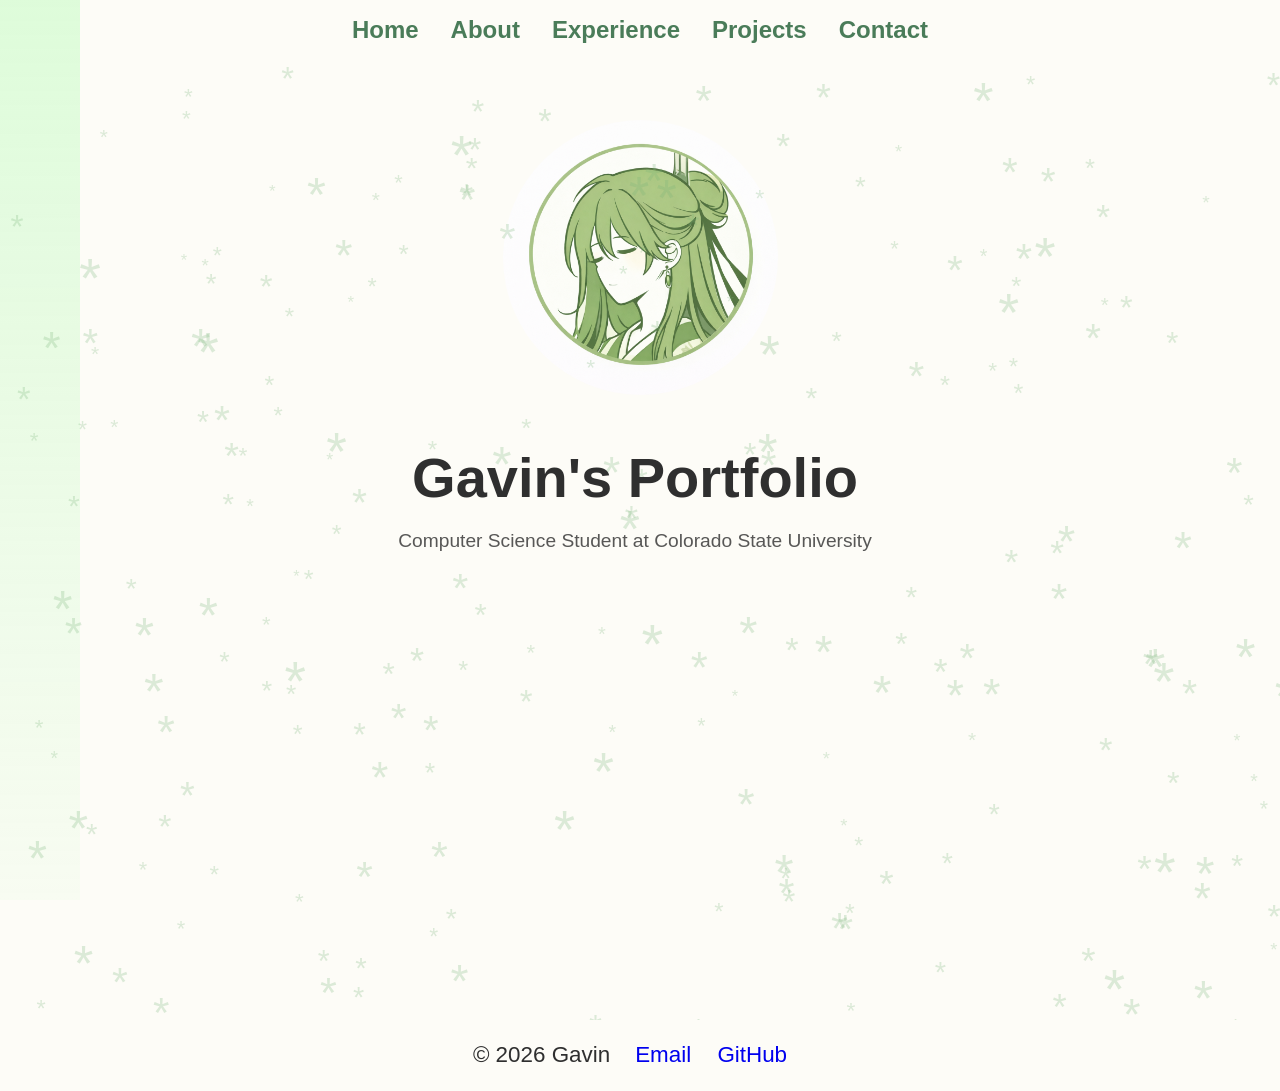
==== index.html @ f7b386d3 "Added Website Files for Portfolio" ====
<!DOCTYPE html>
<html lang="en">
<head>
  <meta charset="UTF-8" />
  <meta name="viewport" content="width=device-width, initial-scale=1.0"/>
  <title>Gavin's Portfolio</title>
  <link rel="icon" type="image/png" href="./imgs/icon.png">
  <link rel="stylesheet" href="./styles/styles.css">
  <script src="./scripts/index.js" defer></script>
  <style>
    .side-strip {
      position: fixed;
      width: 80px;
      height: 100vh;
      background: linear-gradient(
        to bottom,
        rgba(152, 251, 152, 0.3),
        rgba(152, 251, 152, 0.05)
      );
      left: 0;
      top: 0;
      z-index: 0;
    }
  </style>
</head>

<body>
  <nav>
    <a href="./index.html">Home</a>
    <a href="./subpages/about.html">About</a>
    <a href="./subpages/experience.html">Experience</a>
    <a href="./subpages/projects.html">Projects</a>
    <a href="./subpages/contact.html">Contact</a>
  </nav>

  <section class="banner">
    <div class="side-strip"></div>

    <img src="./imgs/icon.png" style="width:275px; border-radius: 50%; overflow: hidden;" alt="anime-styled girl with green hair"> <!--I WILL NEED TO MAKE THE IMAGE 1/1-->
    <div class="banner-content">
      <h1>Gavin's Portfolio</h1>
      <p>Computer Science Student at Colorado State University</p>
      <p></p>

      <!-- <img src="./imgs/icon.png" style="width: 150px; display: block;"> -->
    </div>
  </section>

  <footer class="footer">
    <p>&copy; 2026 Gavin</p>
    <div class="foot-links">
      <a href="mailto:scaklaus@colostate.edu">Email</a>
      <a href="https://github.com/zelumin">GitHub</a>
    </div>
  </footer>
</body>
</html>
---- styles/styles.css ----
body {
      margin: 0;
      font-family: Arial, sans-serif;
      background: #fdfcf7;
      overflow-x: hidden;
      color: #2f2f2f;
    }

    nav {
      display: flex;
      justify-content: center;
      gap: 2rem;
      padding: 1rem;
      z-index: 2;
    }

    nav a {
      text-decoration: none;
      color: #4a7c59;
      font-size: 1.5rem;
      font-weight: 600;
    }

    nav a:hover { /*Keeping just black for now; but might need to consider like, color gradients or whanto*/
      color: black;
    }

    .banner {
      position: relative;
      height: 100vh;
      /* display: flex; */
      align-items: flex-start;
      padding-top: 60px; /*60 px's is safe, 150px's is ideal!*/
      justify-content: center;
      text-align: center;
      overflow: hidden;
    }

    .banner-content {
      position: relative;
      z-index: 2;
      
      margin-left: 140px;
      padding-right: 150px;
    }

    .banner h1 {
      font-size: 3.5rem;
      margin-bottom: 1rem;
    }

    .banner p {
      font-size: 1.2rem;
      opacity: 0.8;
    }

    .slash {
      position: absolute;
      color: rgba(120, 180, 120, 0.25);
      animation: float 12s infinite ease-in-out;
      user-select: none;
      z-index: 1;
    }

    @keyframes float {
      0% { transform: translate(0,0) rotate(0deg); }
      25% { transform: translate(10px,-20px) rotate(90deg); }
      50% { transform: translate(-10px,10px) rotate(180deg); }
      75% { transform: translate(6px,-10px) rotate(270deg); }
      100% { transform: translate(0,0) rotate(360deg); }
    }

   
   
   
   footer {
      font-size: 1.40rem;
      gap: 25px;
    }

    footer a {
      text-decoration: none;
      margin-right: 20px;
    }

    .footer {
      display: flex;
      justify-content: center;
      align-items: center;
    }
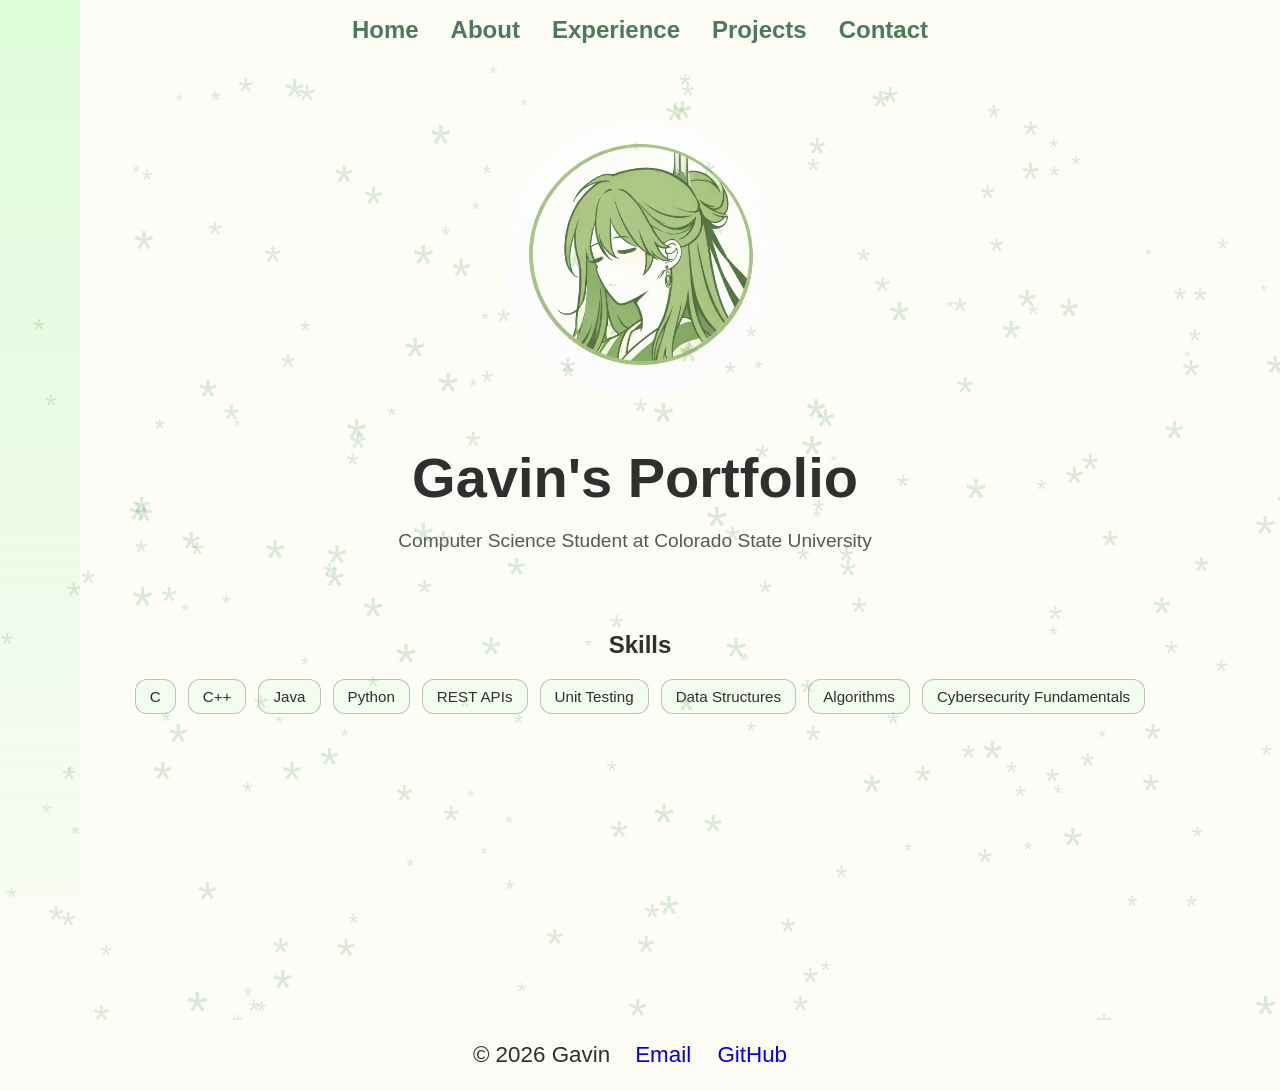
==== commit 7ac3b81b: "Add files via upload" ====
--- a/index.html
+++ b/index.html
@@ -44,7 +44,23 @@
 
       <!-- <img src="./imgs/icon.png" style="width: 150px; display: block;"> -->
     </div>
+      <section class="skills">
+      <h2>Skills</h2>
+
+      <div class="skills-list">
+          <span>C</span>
+          <span>C++</span>
+          <span>Java</span>
+          <span>Python</span>
+          <span>REST APIs</span>
+          <span>Unit Testing</span>
+          <span>Data Structures</span>
+          <span>Algorithms</span>
+          <span>Cybersecurity Fundamentals</span>
+        </div>
+      </section>
   </section>
+
 
   <footer class="footer">
     <p>&copy; 2026 Gavin</p>
--- a/styles/styles.css
+++ b/styles/styles.css
@@ -59,32 +59,63 @@
       color: rgba(120, 180, 120, 0.25);
       animation: float 12s infinite ease-in-out;
       user-select: none;
-      z-index: 1;
+      z-index: 3;
     }
 
-    @keyframes float {
-      0% { transform: translate(0,0) rotate(0deg); }
-      25% { transform: translate(10px,-20px) rotate(90deg); }
-      50% { transform: translate(-10px,10px) rotate(180deg); }
-      75% { transform: translate(6px,-10px) rotate(270deg); }
-      100% { transform: translate(0,0) rotate(360deg); }
-    }
+@keyframes float {
+  0% { transform: translate(0,0) rotate(0deg); }
+  25% { transform: translate(10px,-20px) rotate(90deg); }
+  50% { transform: translate(-10px,10px) rotate(180deg); }
+  75% { transform: translate(6px,-10px) rotate(270deg); }
+  100% { transform: translate(0,0) rotate(360deg); }
+}
 
+.box {
+  padding: 30px;
+  border-radius: 20px;
+  border: 2px solid transparent;
+  background: 
+  linear-gradient(#fdfcf7, #fdfcf7) padding-box,
+  linear-gradient(135deg, #98fb98, #4a7c59) border-box;
+}
    
-   
-   
-   footer {
-      font-size: 1.40rem;
-      gap: 25px;
-    }
+footer {
+  font-size: 1.40rem;
+  gap: 25px;
+}
 
-    footer a {
-      text-decoration: none;
-      margin-right: 20px;
-    }
+footer a {
+  text-decoration: none;
+  margin-right: 20px;
+}
 
-    .footer {
-      display: flex;
-      justify-content: center;
-      align-items: center;
-    }+.footer {
+  display: flex;
+  justify-content: center;
+  align-items: center;
+}
+
+
+.skills {
+  text-align: center;
+  padding: 40px 20px;
+}
+
+.skills h2 {
+  margin-bottom: 20px;
+}
+
+.skills-list {
+  display: flex;
+  flex-wrap: wrap;
+  justify-content: center;
+  gap: 12px;
+}
+
+.skills-list span {
+  padding: 8px 14px;
+  border: 1px solid rgba(74, 124, 89, 0.4);
+  border-radius: 12px;
+  background: rgba(152, 251, 152, 0.1);
+  font-size: 0.95rem;
+}
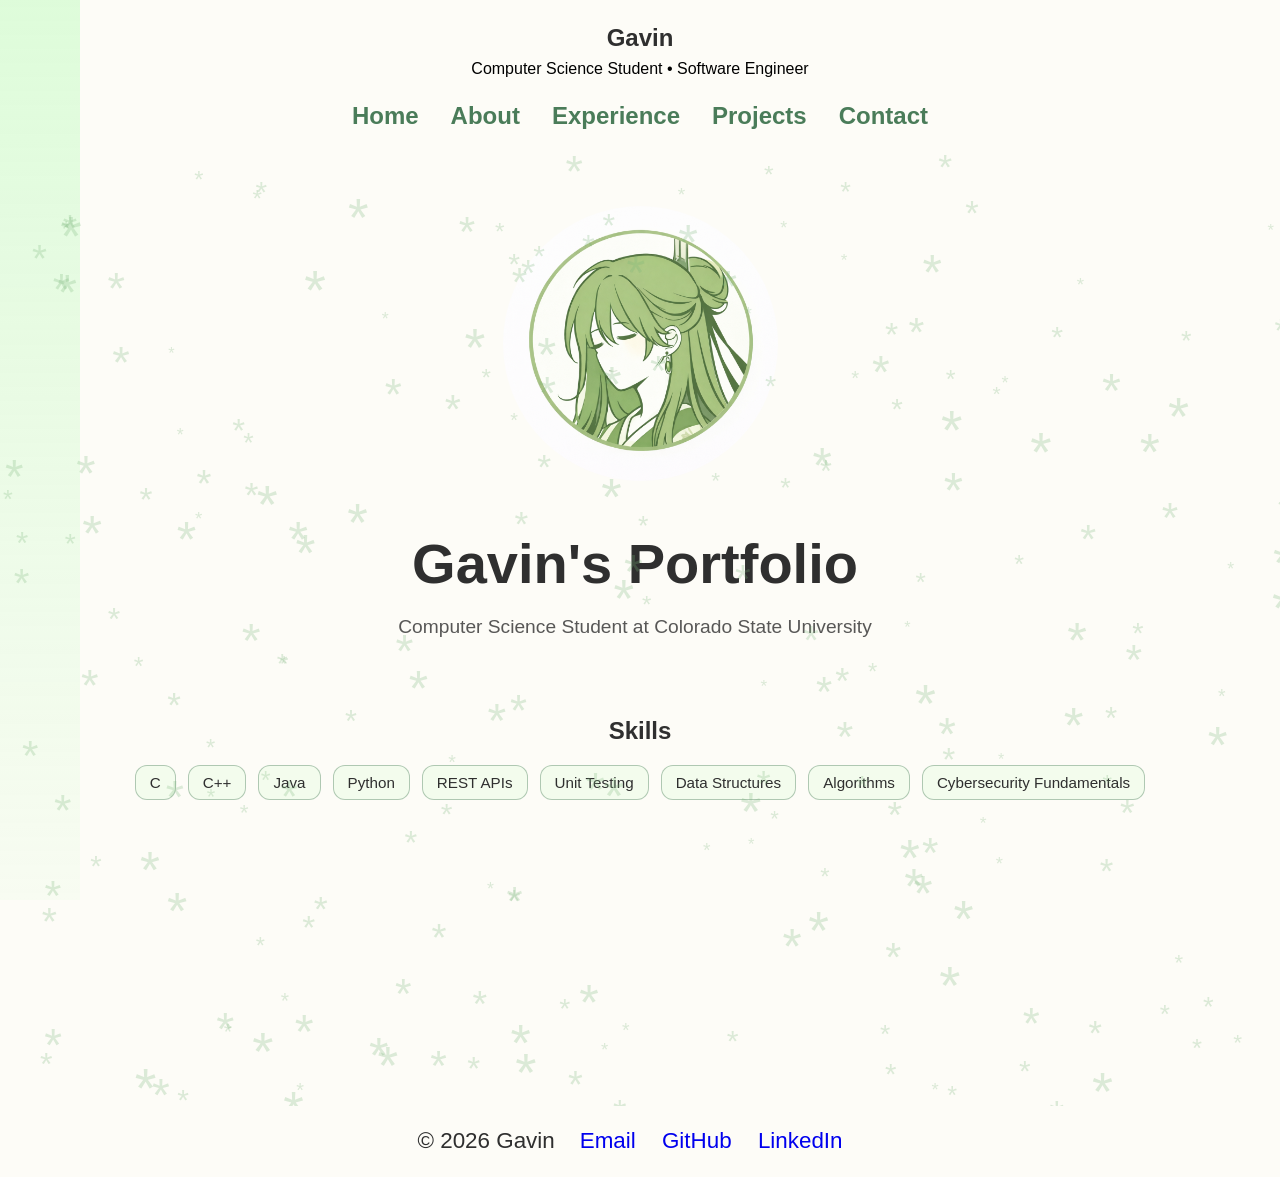
==== commit 4f2350c1: "Add files via upload" ====
--- a/index.html
+++ b/index.html
@@ -25,6 +25,11 @@
 </head>
 
 <body>
+
+  <header class="site-header">
+    <h1>Gavin</h1>
+    <p>Computer Science Student • Software Engineer</p>
+  </header>
   <nav>
     <a href="./index.html">Home</a>
     <a href="./subpages/about.html">About</a>
@@ -67,6 +72,7 @@
     <div class="foot-links">
       <a href="mailto:scaklaus@colostate.edu">Email</a>
       <a href="https://github.com/zelumin">GitHub</a>
+      <a href="https://www.linkedin.com/in/gavin-wyatt/">LinkedIn</a>
     </div>
   </footer>
 </body>
--- a/styles/styles.css
+++ b/styles/styles.css
@@ -118,4 +118,21 @@
   border-radius: 12px;
   background: rgba(152, 251, 152, 0.1);
   font-size: 0.95rem;
+}
+
+.site-header {
+  text-align: center;
+  padding: 1.5rem 1rem 0.5rem;
+}
+
+.site-header h1 {
+  margin: 0;
+  font-size: 1.5rem;
+  color: #2f2f2f;
+}
+
+.site-header p {
+  margin: 0.5rem 0 0;
+  color: #000000;
+  font-size: 1rem;
 }
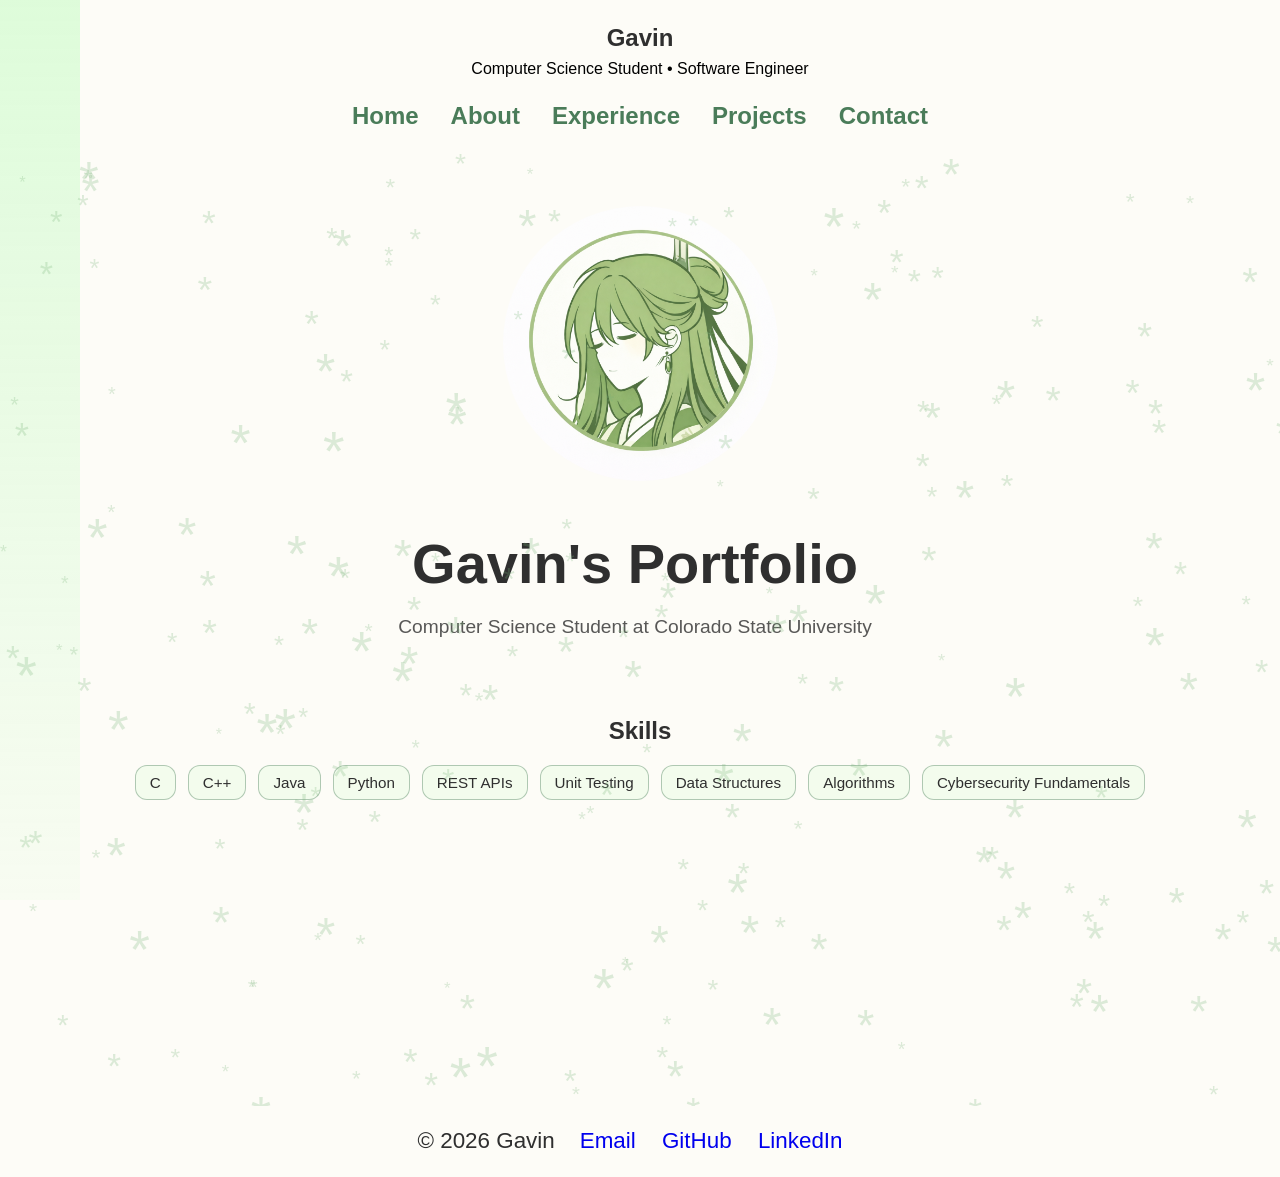
==== commit ec0a0e35: "Add files via upload" ====
--- a/index.html
+++ b/index.html
@@ -1,8 +1,8 @@
 <!DOCTYPE html>
 <html lang="en">
 <head>
-  <meta charset="UTF-8" />
-  <meta name="viewport" content="width=device-width, initial-scale=1.0"/>
+  <meta charset="UTF-8">
+  <meta name="viewport" content="width=device-width, initial-scale=1.0">
   <title>Gavin's Portfolio</title>
   <link rel="icon" type="image/png" href="./imgs/icon.png">
   <link rel="stylesheet" href="./styles/styles.css">
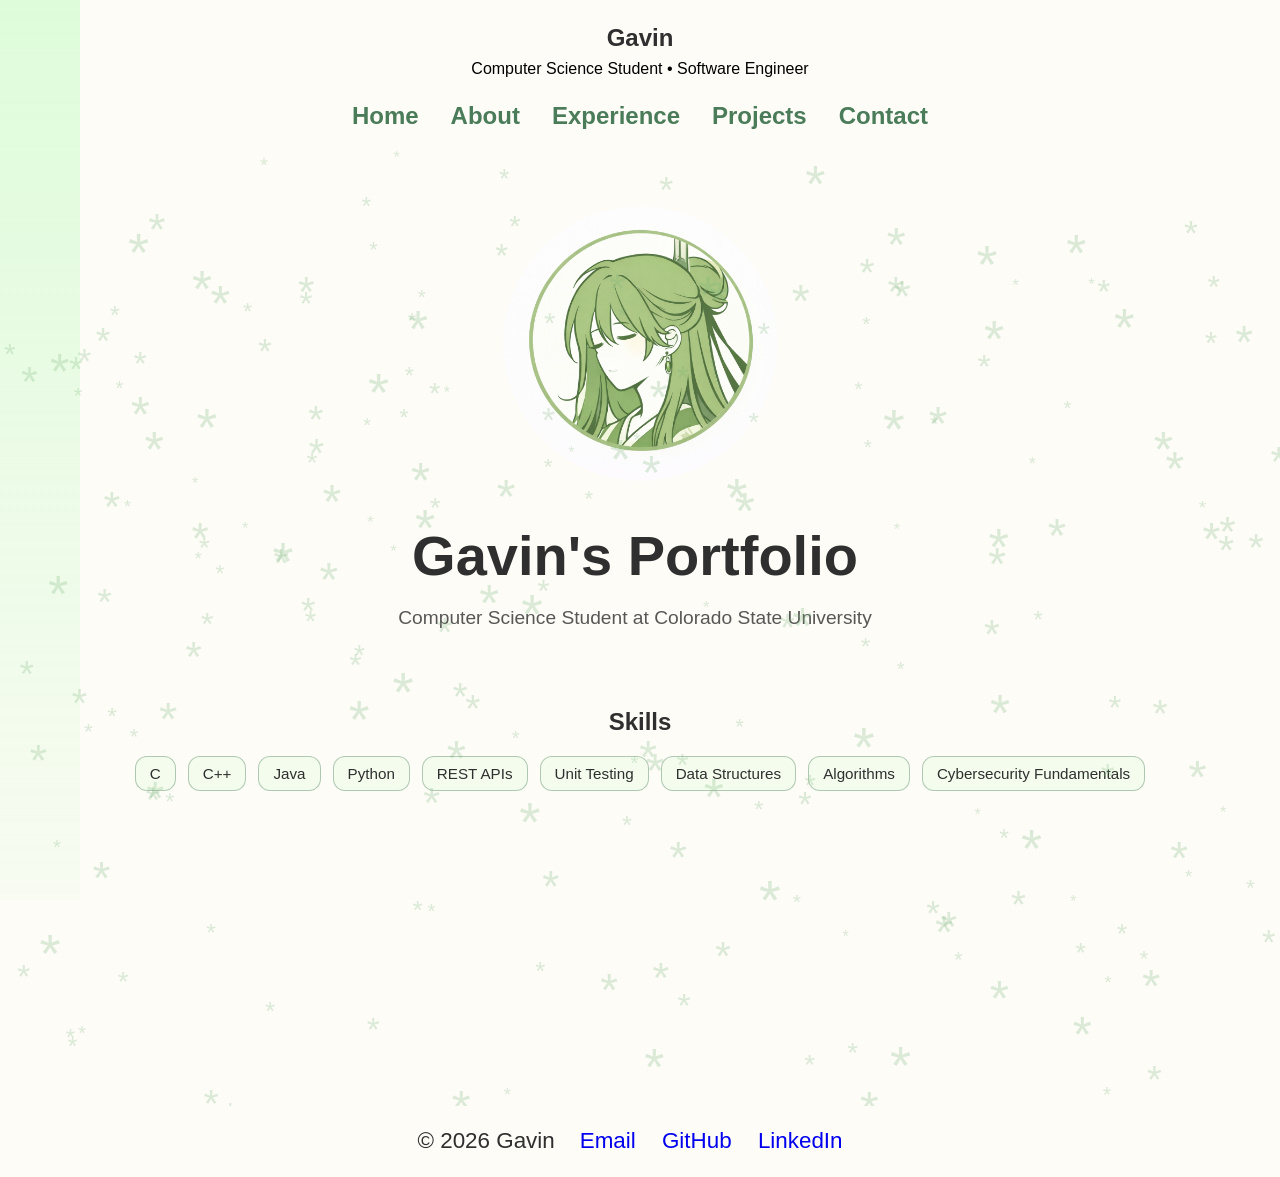
==== commit 134501e8: "Add files via upload" ====
--- a/index.html
+++ b/index.html
@@ -27,7 +27,7 @@
 <body>
 
   <header class="site-header">
-    <h1>Gavin</h1>
+    <h2>Gavin</h2>
     <p>Computer Science Student • Software Engineer</p>
   </header>
   <nav>
@@ -38,7 +38,7 @@
     <a href="./subpages/contact.html">Contact</a>
   </nav>
 
-  <section class="banner">
+  <div class="banner">
     <div class="side-strip"></div>
 
     <img src="./imgs/icon.png" style="width:275px; border-radius: 50%; overflow: hidden;" alt="anime-styled girl with green hair"> <!--I WILL NEED TO MAKE THE IMAGE 1/1-->
@@ -64,7 +64,7 @@
           <span>Cybersecurity Fundamentals</span>
         </div>
       </section>
-  </section>
+    </div>
 
 
   <footer class="footer">
--- a/styles/styles.css
+++ b/styles/styles.css
@@ -125,7 +125,7 @@
   padding: 1.5rem 1rem 0.5rem;
 }
 
-.site-header h1 {
+.site-header h2 {
   margin: 0;
   font-size: 1.5rem;
   color: #2f2f2f;
